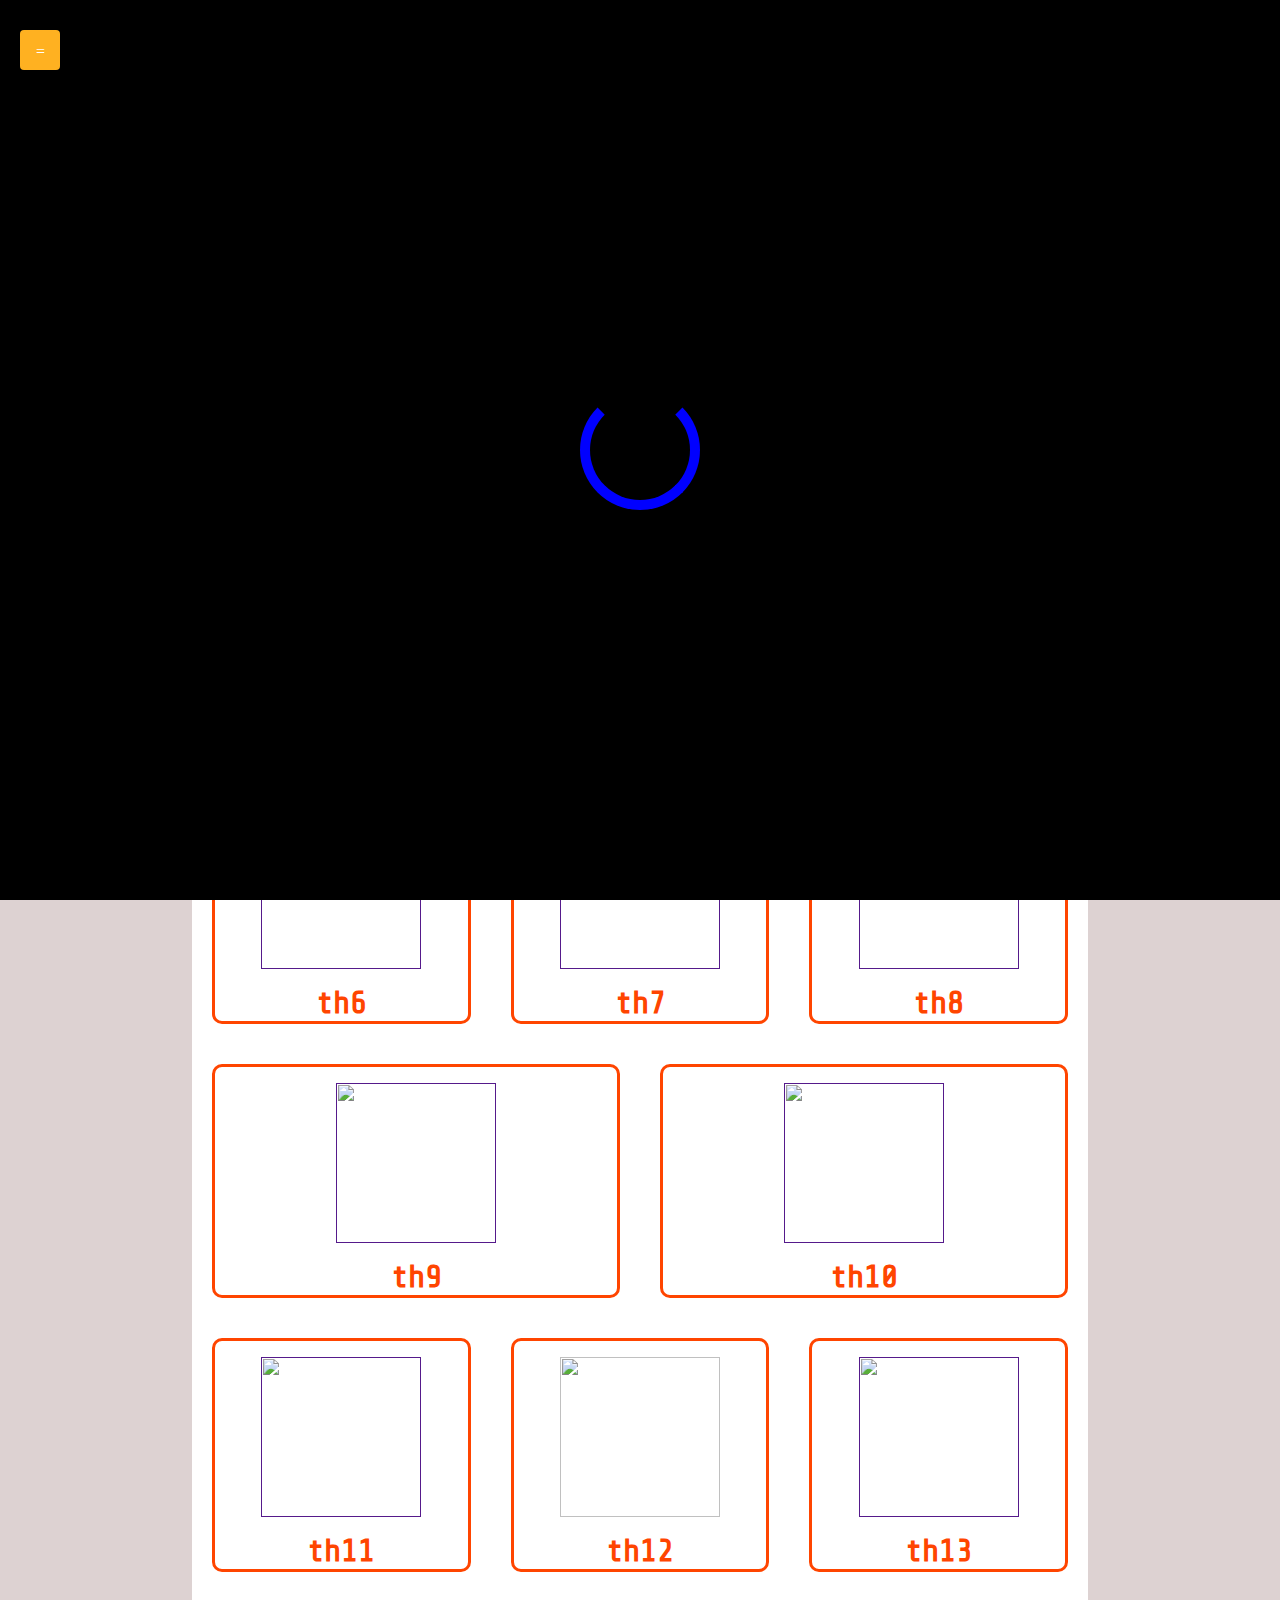
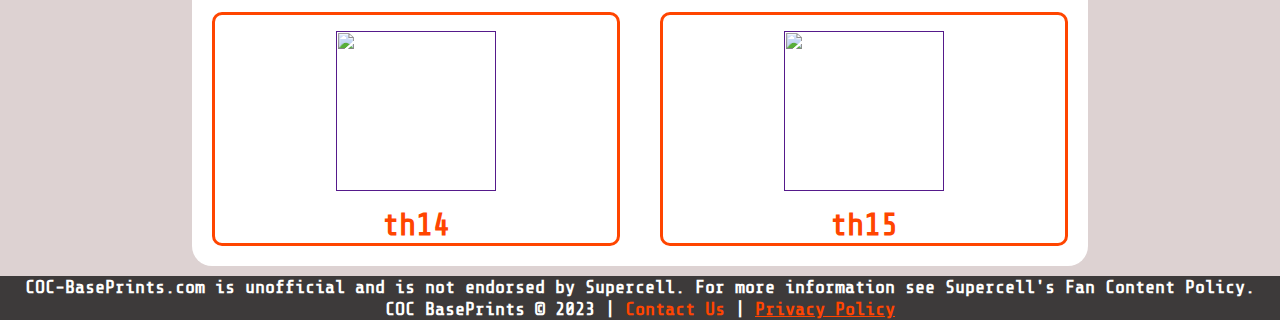
==== index.html @ 79ba85a6 "Update index.html" ====
<!DOCTYPE html>
<html lang="en">

<head>
    <meta charset="UTF-8">
    <meta name="viewport" content="width=device-width, initial-scale=1.0">
    <title>COC-Layouts</title>
    <link rel="stylesheet" href="stylehome.css">
</head>

<body>

    <div class="container"></div>

    <div class="logo">
        <div class="homepage"><a href="index.html">=</a></div>
        <div class="log"><img src="img/logo1.png" alt=""></div>
        <img src="img/logo.png" alt="no-load">
    </div>

    <div class="intro">
        <h3>Best Builder & Town Hall Bases with Links for Clash of Clans</h3>
        <h4>We regularly add the new 2023 bases with links on this page</h4>
        <div class="laylinks">
            <div class="row">
                <a href="">
                    <div><img src="th pics/th2.png" alt="">
                        <h3>th1</h3>
                    </div>
                </a>
                <a href="">
                    <div><img src="th pics/th2.png" alt="">
                        <h3>th2</h3>
                    </div>
                </a>
                <a href="">
                    <div><img src="th pics/th3.png" alt="">
                        <h3>th3</h3>
                    </div>
                </a>
                <a href="">
                    <div><img src="th pics/th4.png" alt="">
                        <h3>th4</h3>
                    </div>
                </a>
                <a href="">
                    <div><img src="th pics/th5.png" alt="">
                        <h3>th5</h3>
                    </div>
                </a>
            </div>
            <div class="row">
                <a href="">
                    <div><img src="th pics/th6.png" alt="">
                        <h3>th6</h3>
                    </div>
                </a>
                <a href="">
                    <div><img src="th pics/th7.png" alt="">
                        <h3>th7</h3>
                    </div>
                </a>
                <a href="">
                    <div><img src="th pics/th8.png" alt="">
                        <h3>th8</h3>
                    </div>
                </a>
                <a href="">
                    <div><img src="th pics/th9.png" alt="">
                        <h3>th9</h3>
                    </div>
                </a>
                <a href="">
                    <div><img src="th pics/th10.png" alt="">
                        <h3>th10</h3>
                    </div>
                </a>
            </div>
            <div class="row">
                <a href="">
                    <div><img src="th pics/th11.png" alt="">
                        <h3>th11</h3>
                    </div>
                </a>
                <a href="th12.html">
                    <div><img src="th pics/th12.png" alt="">
                        <h3>th12</h3>
                    </div>
                </a>
                <a href="">
                    <div><img src="th pics/th13.png" alt="">
                        <h3>th13</h3>
                    </div>
                </a>
                <a href="">
                    <div><img src="th pics/th14.png" alt="">
                        <h3>th14</h3>
                    </div>
                </a>
                <a href="">
                    <div><img src="th pics/th15.png" alt="">
                        <h3>th15</h3>
                    </div>
                </a>
            </div>

        </div>
        <!-- <hr>
        <div class="para">
            <p>
                On the web-site clashofclans-layouts.com you can see the most efficacious base plans for the game of Clash of Clans. We’ve tried to make this web-site the most handy and useful possible. For this reason we keep an eye on the upgrades of this game and regularly add the new variants of planning.
            </p>
            <p>
                We’ll also make you a handy base sorting according to the date, rating and number of views – that will facilitate your choice and will save your time.
            </p>
        </div>
        <hr> -->

    </div>

    <footer>
        <h3>COC-BasePrints.com is unofficial and is not endorsed by Supercell. For more information see Supercell's Fan
            Content Policy.</h3>
        <h3>COC BasePrints © 2023 | <a>Contact Us</a> | <a href="">Privacy Policy</a></h3>
    </footer>

    <script>
        let loader= document.querySelector(".container");
        document.addEventListener("Load",function(){   
        loader.style.display="none";
        });
    </script>

</body>

</html>
---- stylehome.css ----
@import url('https://fonts.googleapis.com/css2?family=Share+Tech+Mono&display=swap');
@import url('https://fonts.googleapis.com/css2?family=Share+Tech+Mono&family=Ubuntu:wght@300&display=swap');

* {
    margin: 0px;
    padding: 0;
}

body {
    background-color: rgb(221, 210, 210);
    display: flex;
    flex-direction: column;
    align-items: center;
}

.logo {
    background-color: black;
    height: 100%;
    width: 100%;
    display: flex;
    justify-content: center;

}

.logo img {
    height: 100%;
    width: 110px;
}

.log img {
    height: 100%;
    width: 100%;
}

.homepage {
    display: inline;
    background-color: rgb(255, 177, 33);
    height: 40px;
    width: 40px;
    border-radius: 4px;
    margin: 30px 0px;
    position: absolute;
    left: 20px;
    text-align: center;
}

.homepage:hover {
    background-color: rgb(249, 163, 5);
}

.homepage a {
    text-decoration: none;
    position: absolute;
    top: 13px;
    left: 16px;
    font-family: Impact;
    color: white
}

.homepage img {
    height: 100%;
    width: 100%;
}

.log {
    display: inline;
    background-color: greenyellow;
    height: 40px;
    width: 40px;
    border-radius: 4px;
    margin: 30px 0px;
}

.log img {
    height: 100%;
    width: 100%;
}


.intro {
    display: flex;
    flex-direction: column;
    align-items: center;
    margin: 10px 0px;
    background-color: white;
    width: 70%;
    border-radius: 20px;
}

.intro h3 {
    font-family: 'Share Tech Mono', monospace;
    color: orangered;
    font-size: 2em;
    padding: 0px 20px;
}
.intro h4 {
    font-family: Georgia, 'Times New Roman', Times, serif;
    font-size: 15px;
    margin: 10px 0px;
    font-family: Ubuntu;
}

.intro p {
    font-size: 20px;
}

.para {
    /* border: 2px solid grey; */
}

.laylinks {
    display: flex;
    flex-direction: column;
    align-content: center;
}

.row {
    display: flex;
    /* width: 110%;  */

}

.row div {
    margin: 20px 20px;
    border: 3px solid orangered;
    border-radius: 10px;
    text-align: center;
}

.row img {
    padding: 1em;
    height: 10em;
    width: 10em;
}

.laylinks a {
    text-decoration: none
}

footer {
    display: flex;
    flex-direction: column;
    align-items: center;
    width: 100%;
    background-color: rgb(61, 58, 58);
    color: white;
    font-family: 'Share Tech Mono', monospace;
}

footer a {
    color: orangered;
}




/* Responsive Design*/

@media (max-width:1632px) {
    .row {
        display: flex;
        /* flex-direction: column; */
        flex-wrap: wrap;
    }

    .laylinks {
        align-items: center;
    }

    .row a {
        flex-grow: 1;
    }
}
@media (max-width:1080px) {
    .intro{
        width: 100%;
    }
    .laylinks{
        width: 100%;
    }
    }

    .container{
        width: 100vw;
        height: 100vh;
        background-color: black;
        position: fixed;
        display: flex;
        justify-content: center;
        align-items: center;
    }

    .container::after{
        content: '';
        /* background-color: rgb(0, 0, 0); */
        border: 10px solid blue;
        border-top-color: black;
        border-radius: 50%;
        position: absolute;
        height: 100px;
        width: 100px;
        animation: rotation  1s  ease-out  infinite;
    }
    @keyframes rotation {
        from{transform:rotate(0deg)}
        to{transform:rotate(360deg)}
    }
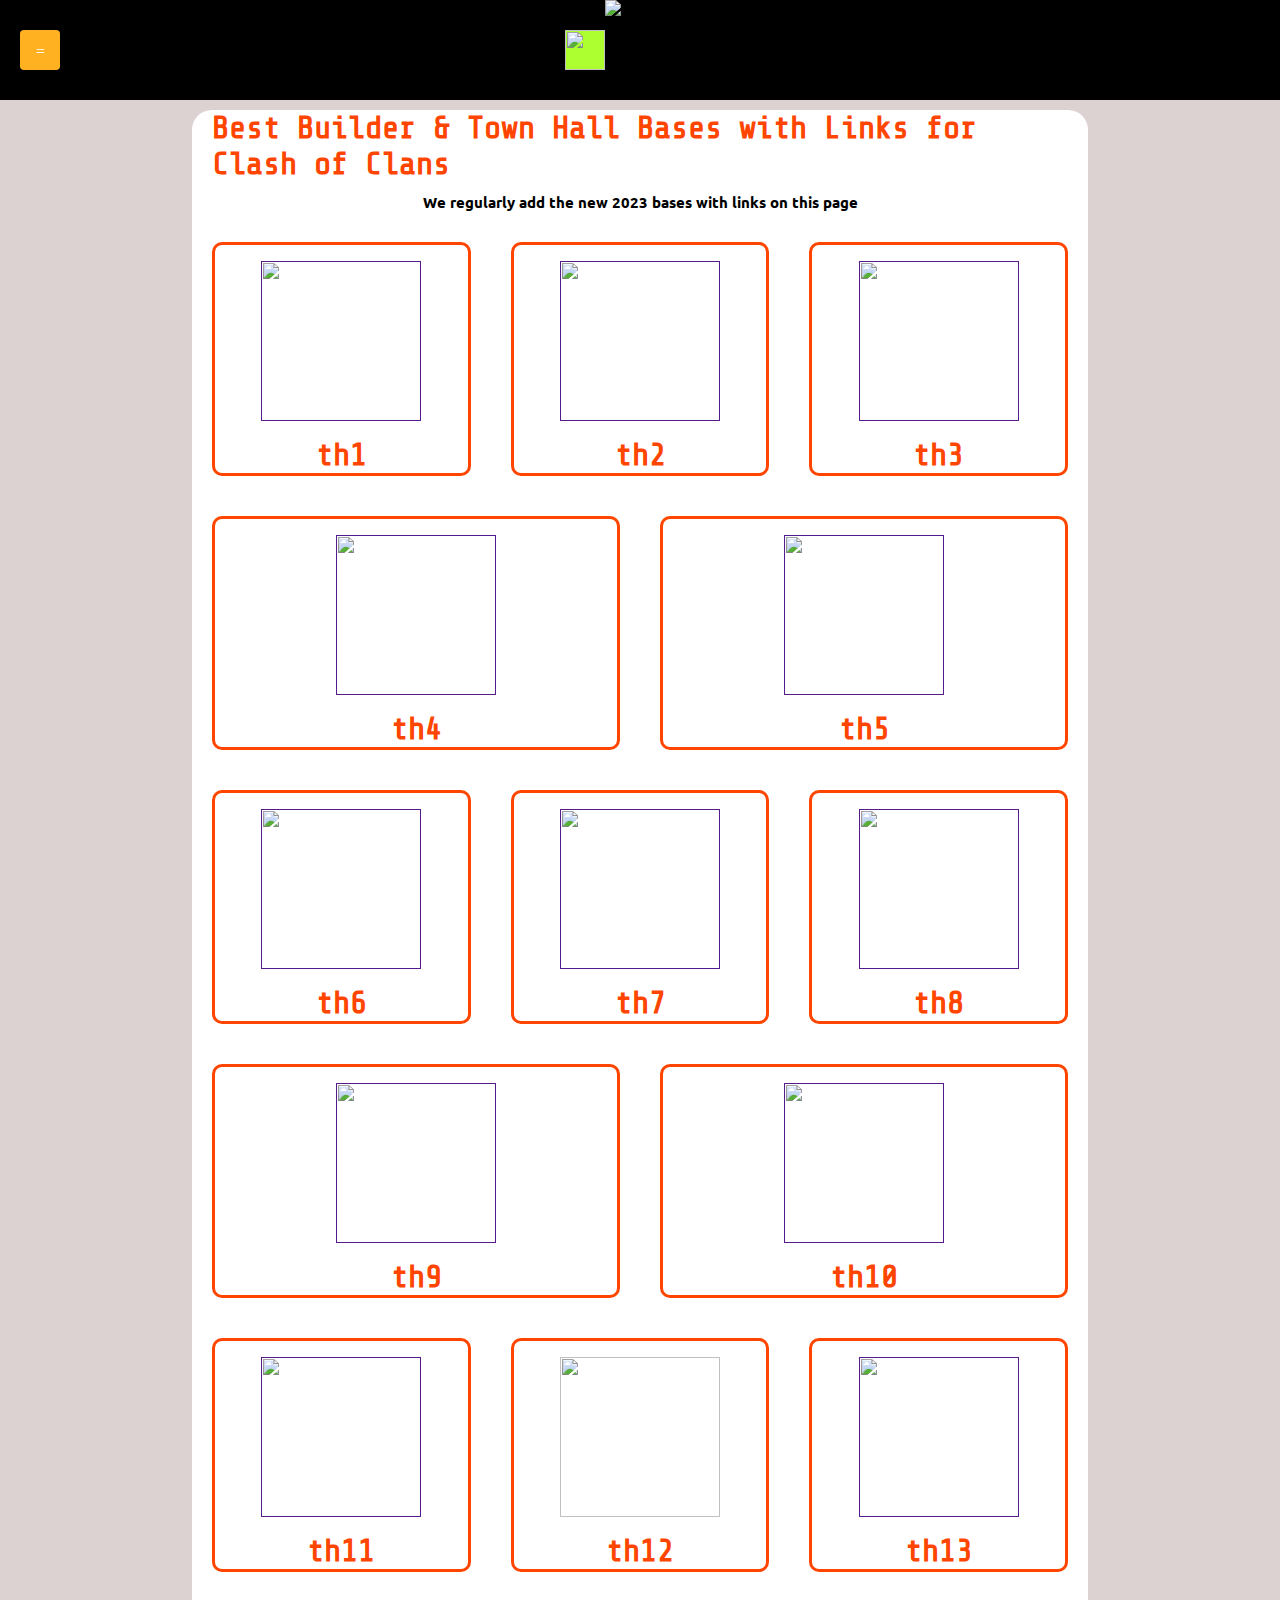
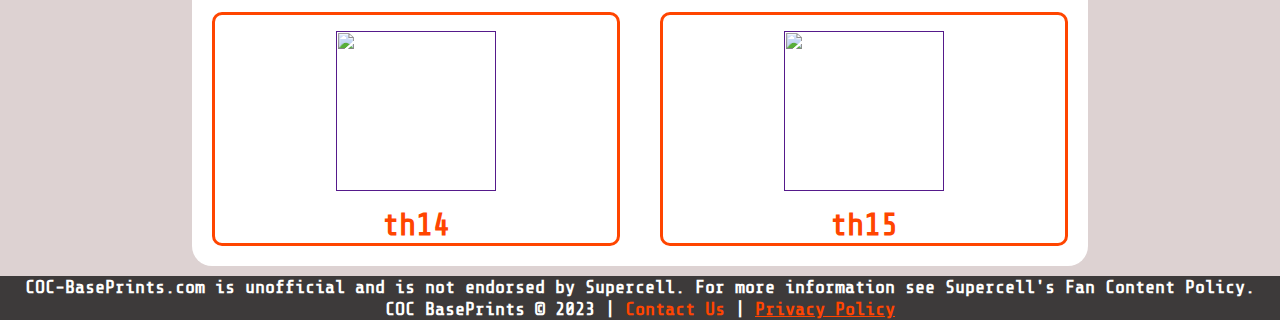
==== commit 5a5ab485: "Update index.html" ====
--- a/index.html
+++ b/index.html
@@ -9,8 +9,6 @@
 </head>
 
 <body>
-
-    <div class="container"></div>
 
     <div class="logo">
         <div class="homepage"><a href="index.html">=</a></div>
@@ -124,12 +122,6 @@
         <h3>COC BasePrints © 2023 | <a>Contact Us</a> | <a href="">Privacy Policy</a></h3>
     </footer>
 
-    <script>
-        let loader= document.querySelector(".container");
-        document.addEventListener("Load",function(){   
-        loader.style.display="none";
-        });
-    </script>
 
 </body>
 
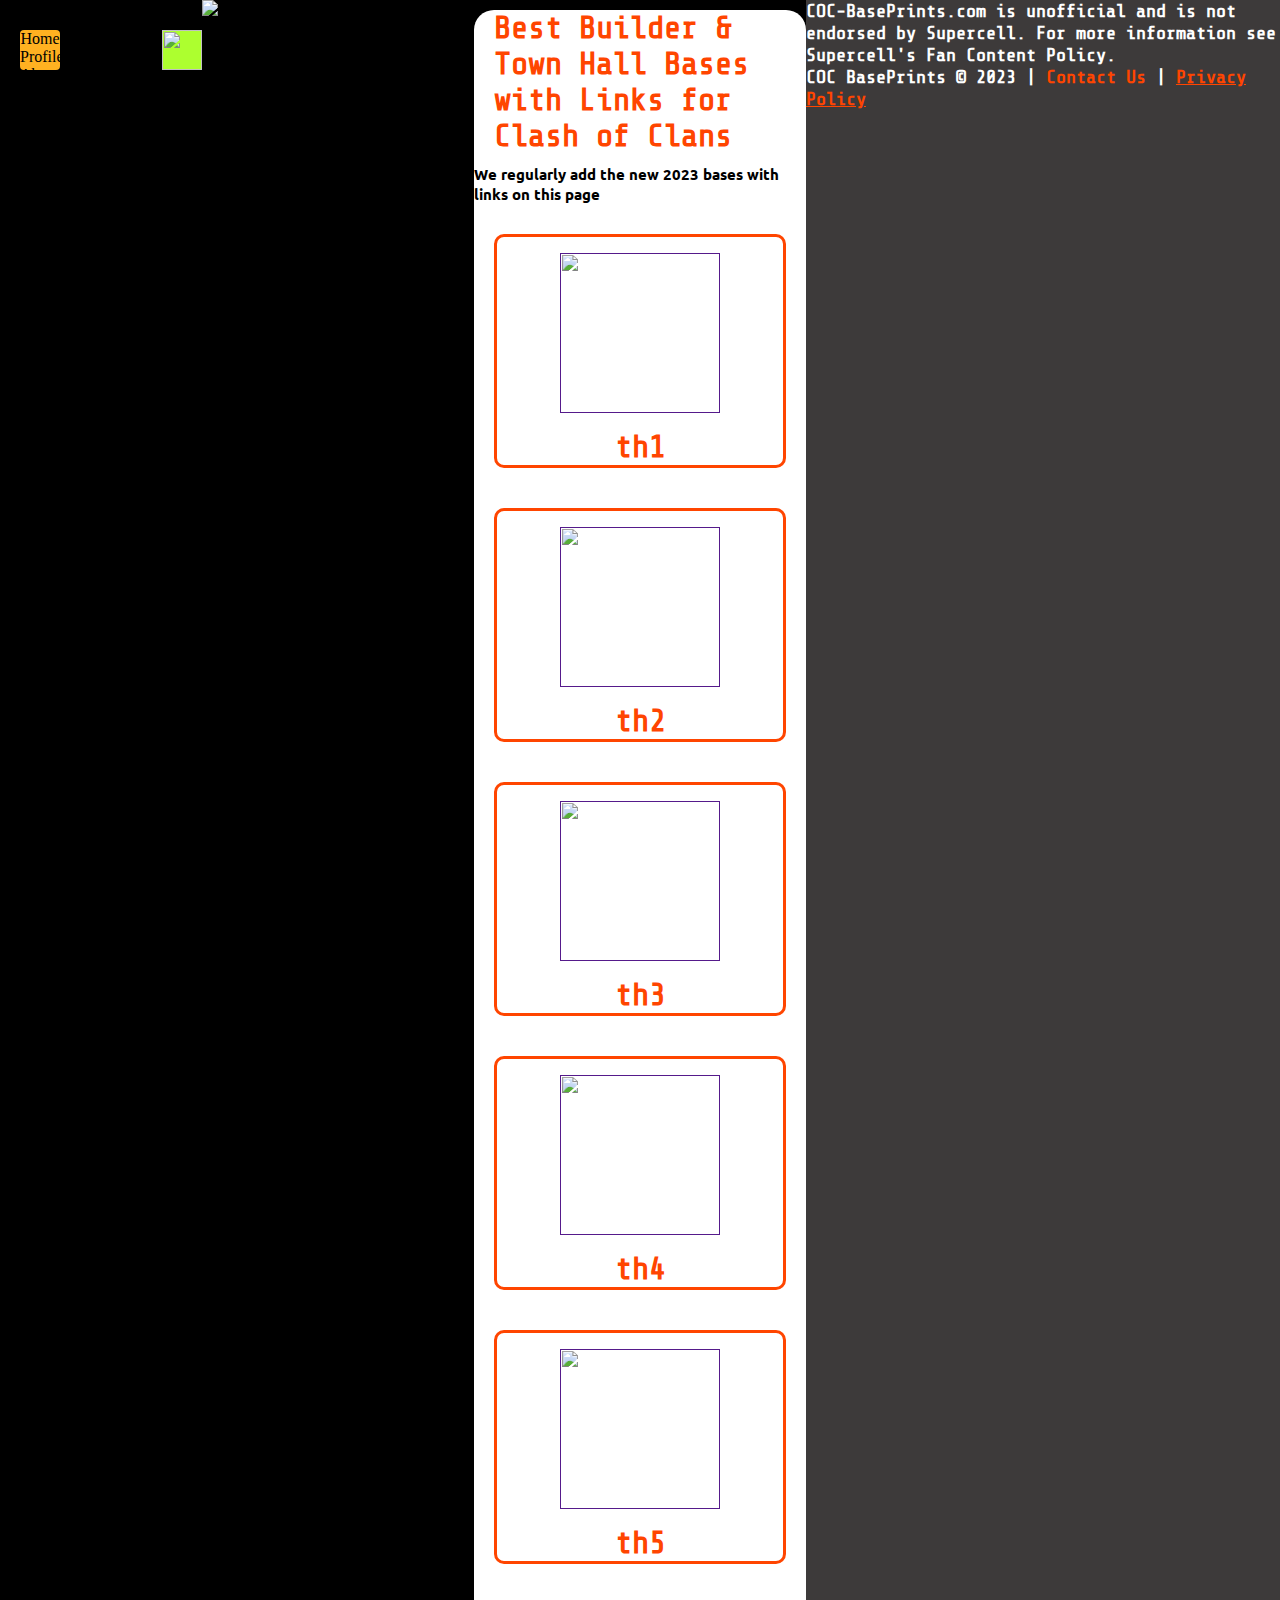
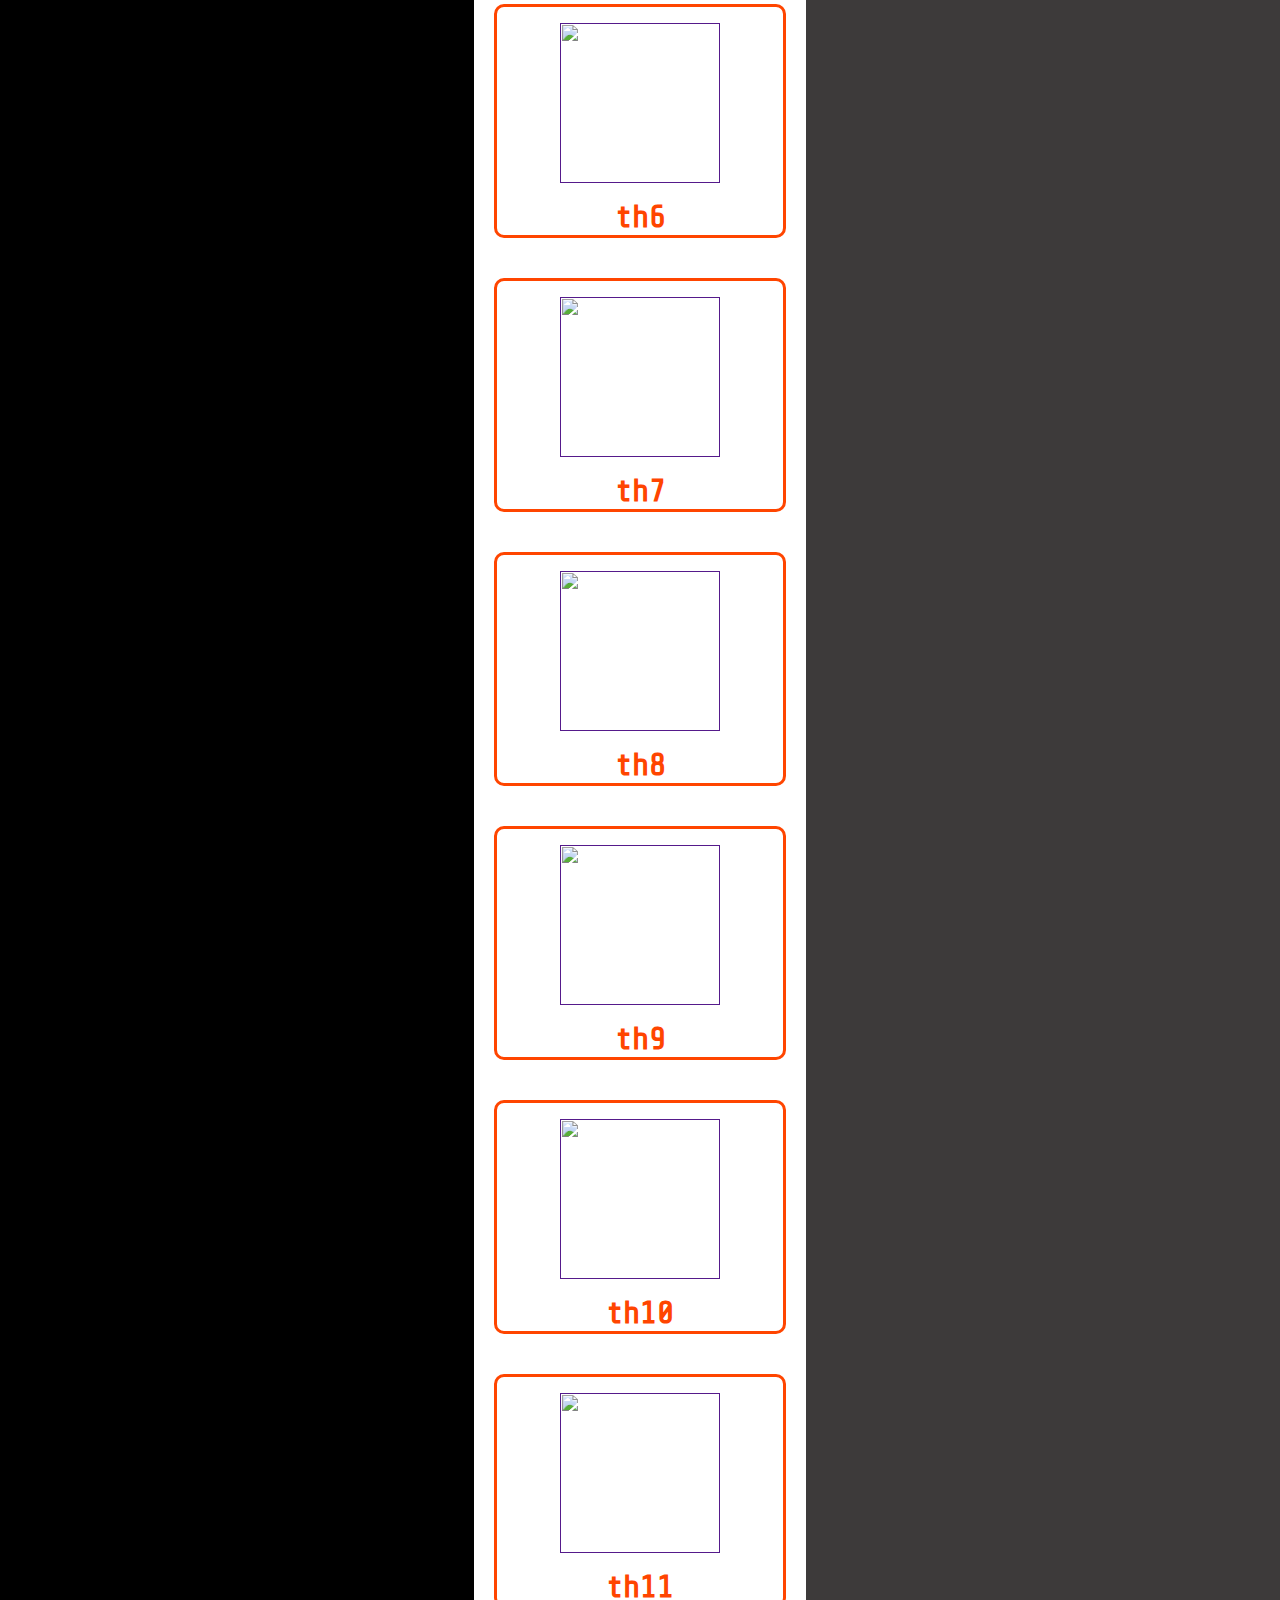
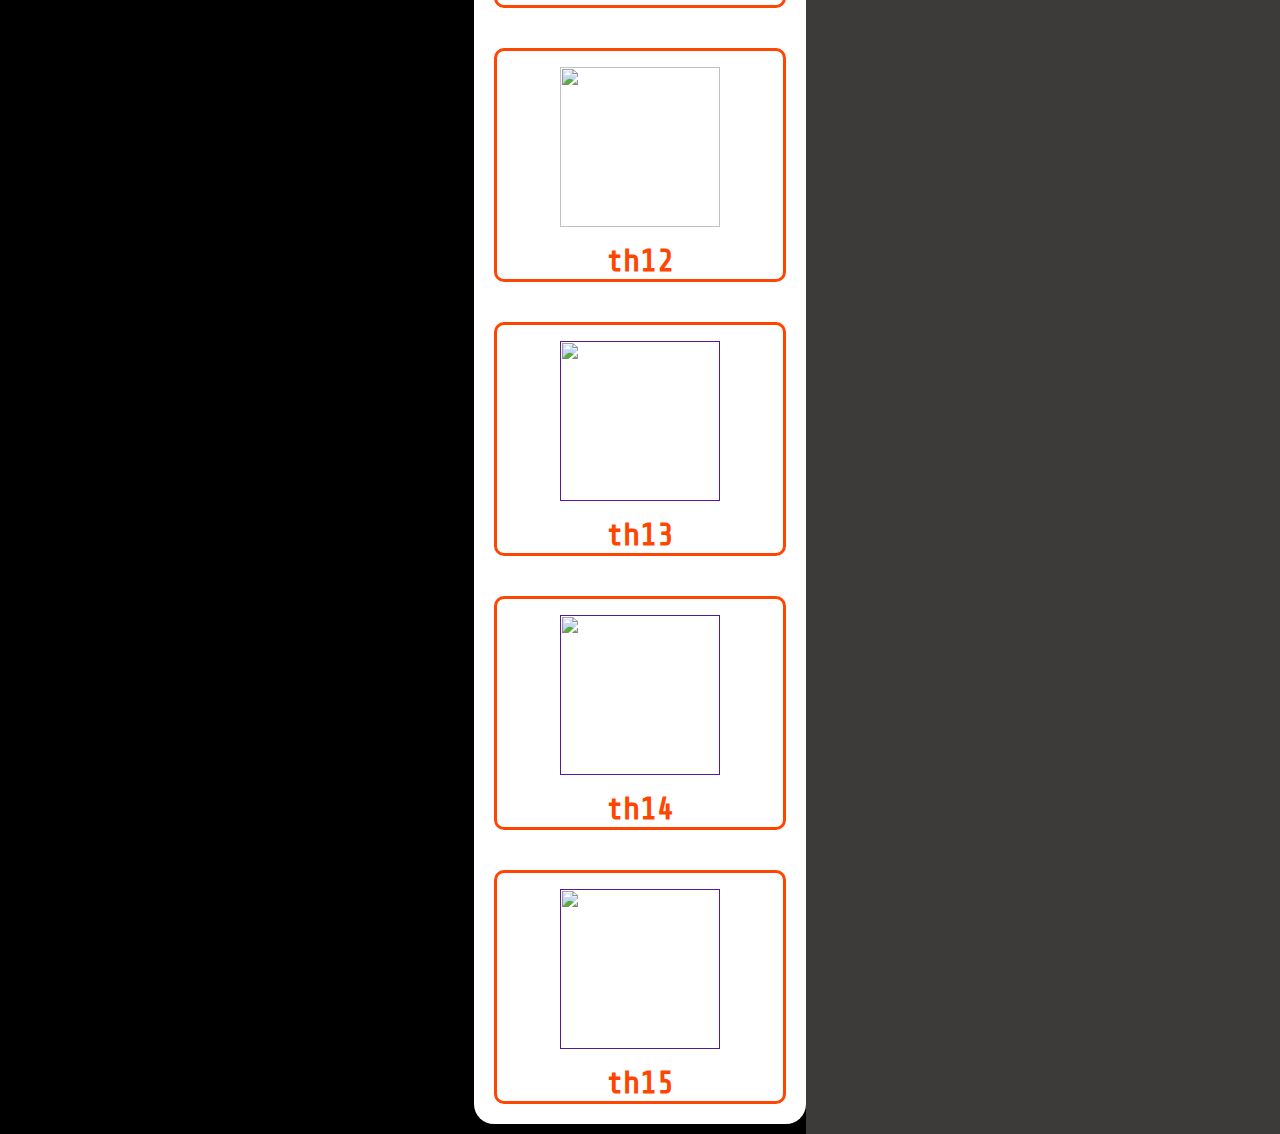
==== commit 36fbcaa0: "Update index.html" ====
--- a/index.html
+++ b/index.html
@@ -11,7 +11,16 @@
 <body>
 
     <div class="logo">
-        <div class="homepage"><a href="index.html">=</a></div>
+        <div class="logo">
+        <div class="homepage">
+            <div class="bar"><ion-icon name="home-outline" style="height: 3vh; width: 3vw;"></ion-icon></div>
+            <ul>
+                <li>Home</li>
+                <li>Profile</li>
+                <li>About Us</li>
+            </ul>
+            </a>
+        </div>
         <div class="log"><img src="img/logo1.png" alt=""></div>
         <img src="img/logo.png" alt="no-load">
     </div>
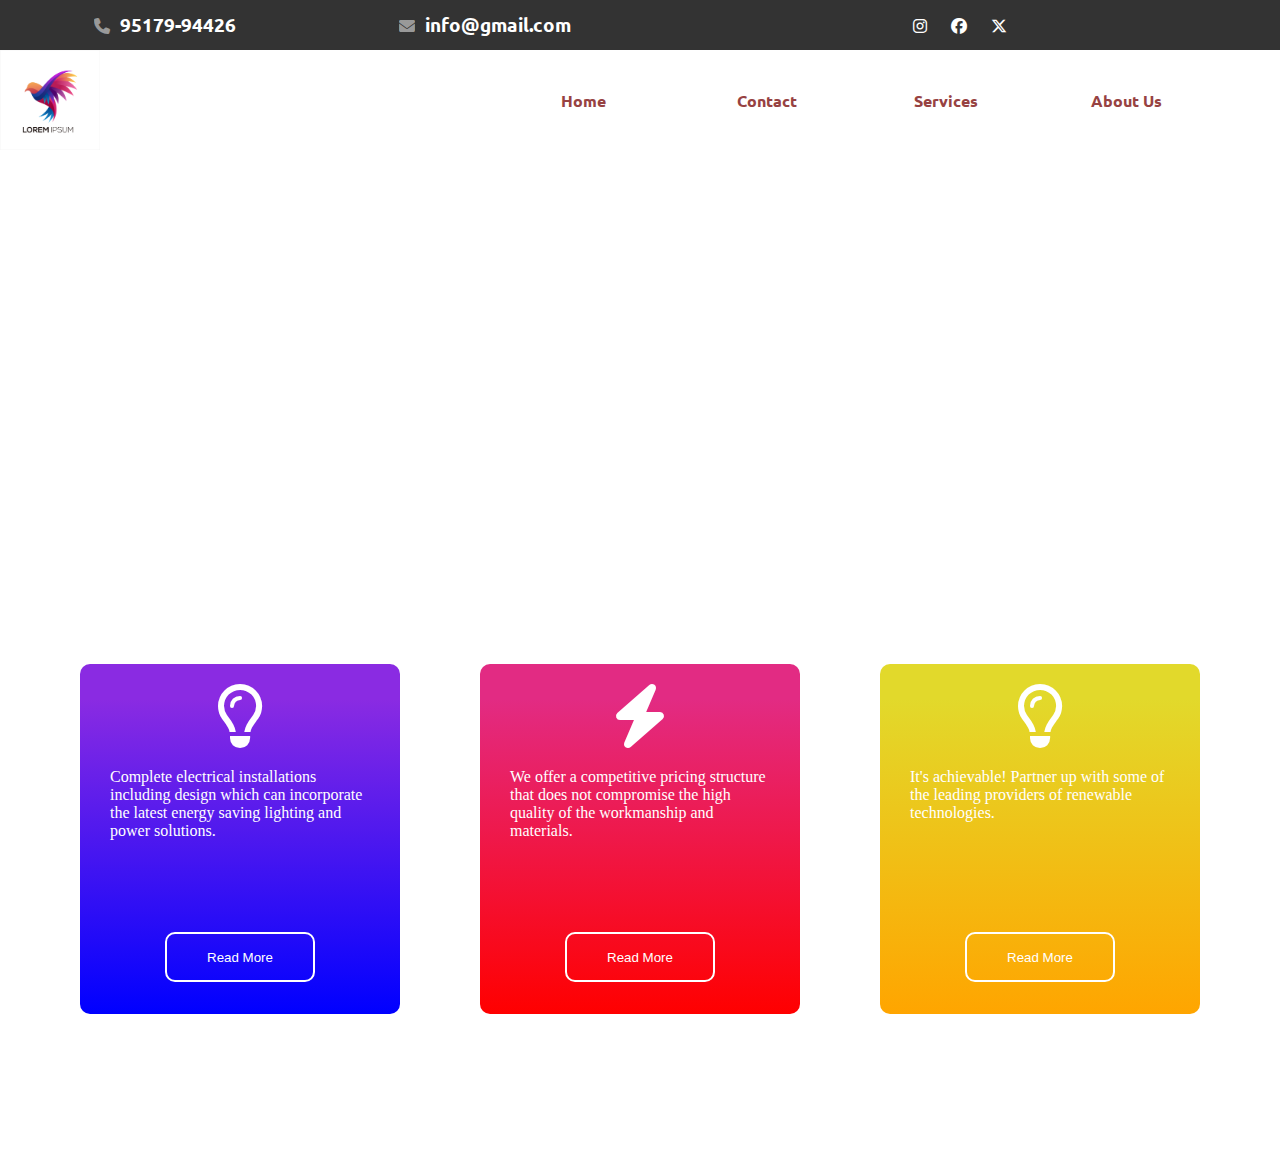
==== commit 5a3009dc: "Rename pun.html to index.html" ====
--- a/index.html
+++ b/index.html
@@ -4,134 +4,90 @@
 <head>
     <meta charset="UTF-8">
     <meta name="viewport" content="width=device-width, initial-scale=1.0">
-    <title>COC-Layouts</title>
-    <link rel="stylesheet" href="stylehome.css">
+    <title>Document</title>
+    <link rel="stylesheet" href="pun.css">
+    <link rel="stylesheet" href="https://cdnjs.cloudflare.com/ajax/libs/font-awesome/6.5.1/css/all.min.css" />
 </head>
 
 <body>
+    <div class="contacts">
+        <div class="number" style="display: flex; align-items: baseline;">
+            <i class="fa-solid fa-phone" style="margin: 0px 10px; opacity: 0.5;"></i>
+            <h3>95179-94426</h3>
+        </div>
+        <div class="mail" style="display: flex; align-items: baseline;">
+            <i class="fa-solid fa-envelope" style="margin: 0px 10px; opacity: 0.5;"></i>
+            <h3>info@gmail.com</h3>
+        </div>
+        <div class="socialMedia">
+            <i class="fa-brands fa-instagram"></i>
+            <i class="fa-brands fa-facebook"></i>
+            <i class="fa-brands fa-x-twitter"></i>
+        </div>
+    </div>
 
-    <div class="logo">
+    <nav>
         <div class="logo">
-        <div class="homepage">
-            <div class="bar"><ion-icon name="home-outline" style="height: 3vh; width: 3vw;"></ion-icon></div>
+            <img src="logo.jpg" alt="">
+        </div>
+
+        <div class="nav">
             <ul>
                 <li>Home</li>
-                <li>Profile</li>
+                <li>Contact</li>
+                <li>Services</li>
                 <li>About Us</li>
             </ul>
-            </a>
         </div>
-        <div class="log"><img src="img/logo1.png" alt=""></div>
-        <img src="img/logo.png" alt="no-load">
+
+        <div class="hamburgerMenu">
+            <div class="icon">
+                <i class="fa-solid fa-bars" style="margin-right: 50px;"></i>
+            </div>
+            <div class="menu">
+                <h3>Home</h3>
+                <h3>Contact</h3>
+                <h3>Services</h3>
+                <h3>About Us</h3>
+            </div>
+        </div>
+    </nav>
+
+    <div class="section1">
+        <div class="info">
+            <h2>Hello, Welcome to</h2>
+            <h1>Maan Electronics</h1>
+            <h4>A one stop solution for all electronics problems!!</h4>
+        </div>
+        <button>Read More</button>
     </div>
-
-    <div class="intro">
-        <h3>Best Builder & Town Hall Bases with Links for Clash of Clans</h3>
-        <h4>We regularly add the new 2023 bases with links on this page</h4>
-        <div class="laylinks">
-            <div class="row">
-                <a href="">
-                    <div><img src="th pics/th2.png" alt="">
-                        <h3>th1</h3>
+    <div class="section2">
+        <div class="cards">
+            <div id="card1">
+                    <i class="fa-regular fa-lightbulb fa-4x"></i>
+                    <div class="writtendetails">
+                        <p>Complete electrical installations including design which can incorporate the latest energy
+                            saving lighting and power solutions.</p>
                     </div>
-                </a>
-                <a href="">
-                    <div><img src="th pics/th2.png" alt="">
-                        <h3>th2</h3>
+                    <button>Read More</button>
+            </div>
+            <div id="card2">
+                    <i class="fa-solid fa-bolt fa-4x"></i>
+                    <div class="writtendetails">
+                        <p>We offer a competitive pricing structure that does not compromise the high quality of the
+                            workmanship and materials.</p>
                     </div>
-                </a>
-                <a href="">
-                    <div><img src="th pics/th3.png" alt="">
-                        <h3>th3</h3>
+                    <button>Read More</button>
+                </div>
+            <div id="card3">
+                    <i class="fa-regular fa-lightbulb fa-4x"></i>
+                    <div class="writtendetails">
+                        <p>It's achievable! Partner up with some of the leading providers of renewable technologies.</p>
                     </div>
-                </a>
-                <a href="">
-                    <div><img src="th pics/th4.png" alt="">
-                        <h3>th4</h3>
-                    </div>
-                </a>
-                <a href="">
-                    <div><img src="th pics/th5.png" alt="">
-                        <h3>th5</h3>
-                    </div>
-                </a>
+                    <button>Read More</button>
             </div>
-            <div class="row">
-                <a href="">
-                    <div><img src="th pics/th6.png" alt="">
-                        <h3>th6</h3>
-                    </div>
-                </a>
-                <a href="">
-                    <div><img src="th pics/th7.png" alt="">
-                        <h3>th7</h3>
-                    </div>
-                </a>
-                <a href="">
-                    <div><img src="th pics/th8.png" alt="">
-                        <h3>th8</h3>
-                    </div>
-                </a>
-                <a href="">
-                    <div><img src="th pics/th9.png" alt="">
-                        <h3>th9</h3>
-                    </div>
-                </a>
-                <a href="">
-                    <div><img src="th pics/th10.png" alt="">
-                        <h3>th10</h3>
-                    </div>
-                </a>
-            </div>
-            <div class="row">
-                <a href="">
-                    <div><img src="th pics/th11.png" alt="">
-                        <h3>th11</h3>
-                    </div>
-                </a>
-                <a href="th12.html">
-                    <div><img src="th pics/th12.png" alt="">
-                        <h3>th12</h3>
-                    </div>
-                </a>
-                <a href="">
-                    <div><img src="th pics/th13.png" alt="">
-                        <h3>th13</h3>
-                    </div>
-                </a>
-                <a href="">
-                    <div><img src="th pics/th14.png" alt="">
-                        <h3>th14</h3>
-                    </div>
-                </a>
-                <a href="">
-                    <div><img src="th pics/th15.png" alt="">
-                        <h3>th15</h3>
-                    </div>
-                </a>
-            </div>
-
         </div>
-        <!-- <hr>
-        <div class="para">
-            <p>
-                On the web-site clashofclans-layouts.com you can see the most efficacious base plans for the game of Clash of Clans. We’ve tried to make this web-site the most handy and useful possible. For this reason we keep an eye on the upgrades of this game and regularly add the new variants of planning.
-            </p>
-            <p>
-                We’ll also make you a handy base sorting according to the date, rating and number of views – that will facilitate your choice and will save your time.
-            </p>
-        </div>
-        <hr> -->
-
     </div>
-
-    <footer>
-        <h3>COC-BasePrints.com is unofficial and is not endorsed by Supercell. For more information see Supercell's Fan
-            Content Policy.</h3>
-        <h3>COC BasePrints © 2023 | <a>Contact Us</a> | <a href="">Privacy Policy</a></h3>
-    </footer>
-
-
 </body>
 
 </html>
--- a/pun.css
+++ b/pun.css
@@ -0,0 +1,396 @@
+@import url('https://fonts.googleapis.com/css2?family=Fjalla+One&family=Roboto+Condensed:wght@300&family=Roboto+Slab&family=Roboto:wght@100&family=Rubik+Scribble&family=Share+Tech+Mono&family=Teko&family=Ubuntu:wght@300&display=swap');
+
+
+*{
+    margin: 0px;
+    padding: 0px;
+}
+
+
+body{
+    /* overflow: hidden; */
+    height: 1000px;
+}
+
+.logo
+{
+    display: inline-block;
+}
+img
+{
+    width: 100px;
+    
+    height: 100px;
+}
+
+
+.contacts
+{
+    display: grid;
+    grid-template-columns: 1fr 1fr 2fr;
+    justify-items: center;
+    align-items: center;
+    width: 100%;
+    font-family: Ubuntu;
+    background-color: hsl(0,0%,20%);
+    font-weight: 1000;
+    font-size: 16px;
+    height: 50px;
+    color: white;
+}
+
+
+nav
+{
+    display: flex;
+    position: relative;
+}
+.nav ul li::selection 
+{
+    background-color: maroon;
+    color: white;
+}
+nav .nav
+{
+    color: rgb(151, 66, 66);
+    width: 60%;
+    height: 100px;
+    font-family: ubuntu;
+    font-weight: 1000;
+    position: absolute;
+    right: 1%;
+}
+nav .nav ul
+{
+    display: flex;
+    justify-content: space-evenly;
+    align-items: center;
+    list-style: none;
+    height: 100%;
+}
+nav .nav ul li
+{
+    align-items: center;
+    width: 15%;
+}
+
+nav .hamburgerMenu
+{
+    position: absolute;
+    visibility: hidden;
+    font-family: ubuntu;
+    font-weight: 1000;
+    right: 0px;
+    z-index: 2;
+    right: 1%;
+    
+}
+nav .hamburgerMenu h3
+{
+    display: flex;
+    align-items: center;
+    padding: 0px 20px;
+    font-size: 16px;
+    width: 200px;
+    height: 50px;
+}
+nav .hamburgerMenu .menu
+{
+    display: none;
+    height: 100vh;
+    background-color: black;
+    transition: all 1s;
+    position: absolute;
+    right: -250px;
+}
+
+nav .hamburgerMenu .icon
+{
+    display: flex;
+    align-items: center;
+    justify-content: end;
+    width: 100%;
+    height: 100px;
+}
+
+nav .hamburgerMenu:hover .menu
+{
+    display: block;
+    right: 0px;
+
+}
+
+.section1
+{
+    color: white;
+    position: relative;
+    font-family: ubuntu;
+    font-weight: 1000;
+    width: 100%;
+    height: 600px;
+    background-image: url('img1.jpg');
+    background-size: 100% 110%;
+    
+}
+.section1 .info
+{
+    position: absolute;
+    top: 180px;
+    left: 20%;
+}
+.section1 button
+{
+    position: absolute;
+    top: 320px;
+    left: 20%;
+    background-color: transparent;
+    color: white;
+    border: 2px solid white;
+    height: 50px;
+    width: 150px;
+    border-radius: 10px;
+    display: none;
+}
+
+.section2
+{
+    width: 100%;
+    height: 400px;
+    position: relative;
+}
+.cards
+{
+    height: 300px;
+    width: 100%;
+    /* background-color: red; */
+    position: absolute;
+    top: -90px;
+    display: flex;
+    justify-content: space-evenly;
+}
+.cards #card1
+{
+    height: 350px;
+    width: 25%;
+    background-image: linear-gradient(blueviolet 10%,blue);
+    border-radius: 10px;
+    color: white;
+    position: relative;
+    display: grid;
+    grid-template-rows: 1fr 2fr 1fr;
+
+    &::before
+    {
+        position: absolute;
+        content: '';
+        inset: 10px;
+        border-top: 3px solid white;
+        border-bottom: 3px solid white;
+        transform: scale(0,1);
+        transition: all 0.4s;
+    }
+    &::after
+    {
+        position: absolute;
+        content: '';
+        inset: 10px;
+        border-left: 3px solid white;
+        border-right: 3px solid white;
+        transform: scale(1,0);
+        transition: all 0.4s;
+
+    }
+}
+#card1:hover::before
+{
+    transform: scale(1,1);
+}
+#card1:hover::after
+{
+    transform: scale(1,1);
+}
+.cards #card2
+{
+    height: 350px;
+    width: 25%;
+    position: relative;
+    background-image: linear-gradient(rgb(226, 43, 131) 10%,red);
+    border-radius: 10px;
+    color: white;
+    display: grid;
+    grid-template-rows: 1fr 2fr 1fr;
+
+    &::before
+    {
+        position: absolute;
+        content: '';
+        inset: 10px;
+        border-top: 3px solid white;
+        border-bottom: 3px solid white;
+        transform: scale(0,1);
+        transition: all 0.4s;
+    }
+    &::after
+    {
+        position: absolute;
+        content: '';
+        inset: 10px;
+        border-left: 3px solid white;
+        border-right: 3px solid white;
+        transform: scale(1,0);
+        transition: all 0.4s;
+
+    }
+}
+#card2:hover::before
+{
+    transform: scale(1,1);
+}
+#card2:hover::after
+{
+    transform: scale(1,1);
+}
+.cards #card3
+{
+    height: 350px;
+    width: 25%;
+    position: relative;
+    background-image: linear-gradient(rgb(226, 217, 43) 10%,orange);
+    border-radius: 10px;
+    color: white;
+    justify-self: end;
+    display: grid;
+    grid-template-rows: 1fr 2fr 1fr;
+
+    &::before
+    {
+        position: absolute;
+        content: '';
+        inset: 10px;
+        border-top: 3px solid white;
+        border-bottom: 3px solid white;
+        transform: scale(0,1);
+        transition: all 0.4s;
+    }
+    &::after
+    {
+        position: absolute;
+        content: '';
+        inset: 10px;
+        border-left: 3px solid white;
+        border-right: 3px solid white;
+        transform: scale(1,0);
+        transition: all 0.4s;
+
+    }
+}
+#card3:hover::before
+{
+    transform: scale(1,1);
+}
+#card3:hover::after
+{
+    transform: scale(1,1);
+}
+
+.cards #card1 .writtendetails
+{
+    margin: 0px 30px;
+}
+.cards #card2 .writtendetails
+{
+    margin: 0px 30px;
+}
+.cards #card3 .writtendetails
+{
+    margin: 0px 30px;
+}
+
+.cards #card1 i
+{
+    display: block;
+    margin: 20px auto;
+}
+.cards #card2 i
+{
+    display: block;
+    margin: 20px auto;
+}
+.cards #card3 i
+{
+    display: block;
+    margin: 20px auto;
+}
+
+.cards #card1 button
+{
+    margin: 0px auto;
+    width: 150px;
+    height: 50px;
+    border-radius: inherit;
+    border: 2px solid white;
+    background-color: transparent;
+    color: white;
+}
+.cards #card2 button
+{
+    margin: 0px auto;
+    width: 150px;
+    height: 50px;
+    border-radius: inherit;
+    border: 2px solid white;
+    background-color: transparent;
+    color: white;
+}
+.cards #card3 button
+{
+    margin: 0px auto;
+    width: 150px;
+    height: 50px;
+    border-radius: inherit;
+    border: 2px solid white;
+    background-color: transparent;
+    color: white;
+}
+
+
+.socialMedia i
+{
+    margin: 0px 10px;
+}
+
+@media (max-width:978px){
+    .contacts h3
+    {
+        display: none;
+    }
+}
+@media (max-width:800px){
+    .nav
+    {
+        display: none;
+    }
+    nav .hamburgerMenu
+    {
+        visibility: visible;
+    }
+    .cards
+    {
+        display: none;
+    }
+    .section1 h4
+    {
+        display: none;
+    }
+    .section1 h1
+    {
+        background-clip: text;
+        color:transparent;
+        background-image: linear-gradient(to right,red,yellow,blue);
+    }
+    .section1 button
+    {
+        display: block;
+    }
+
+}
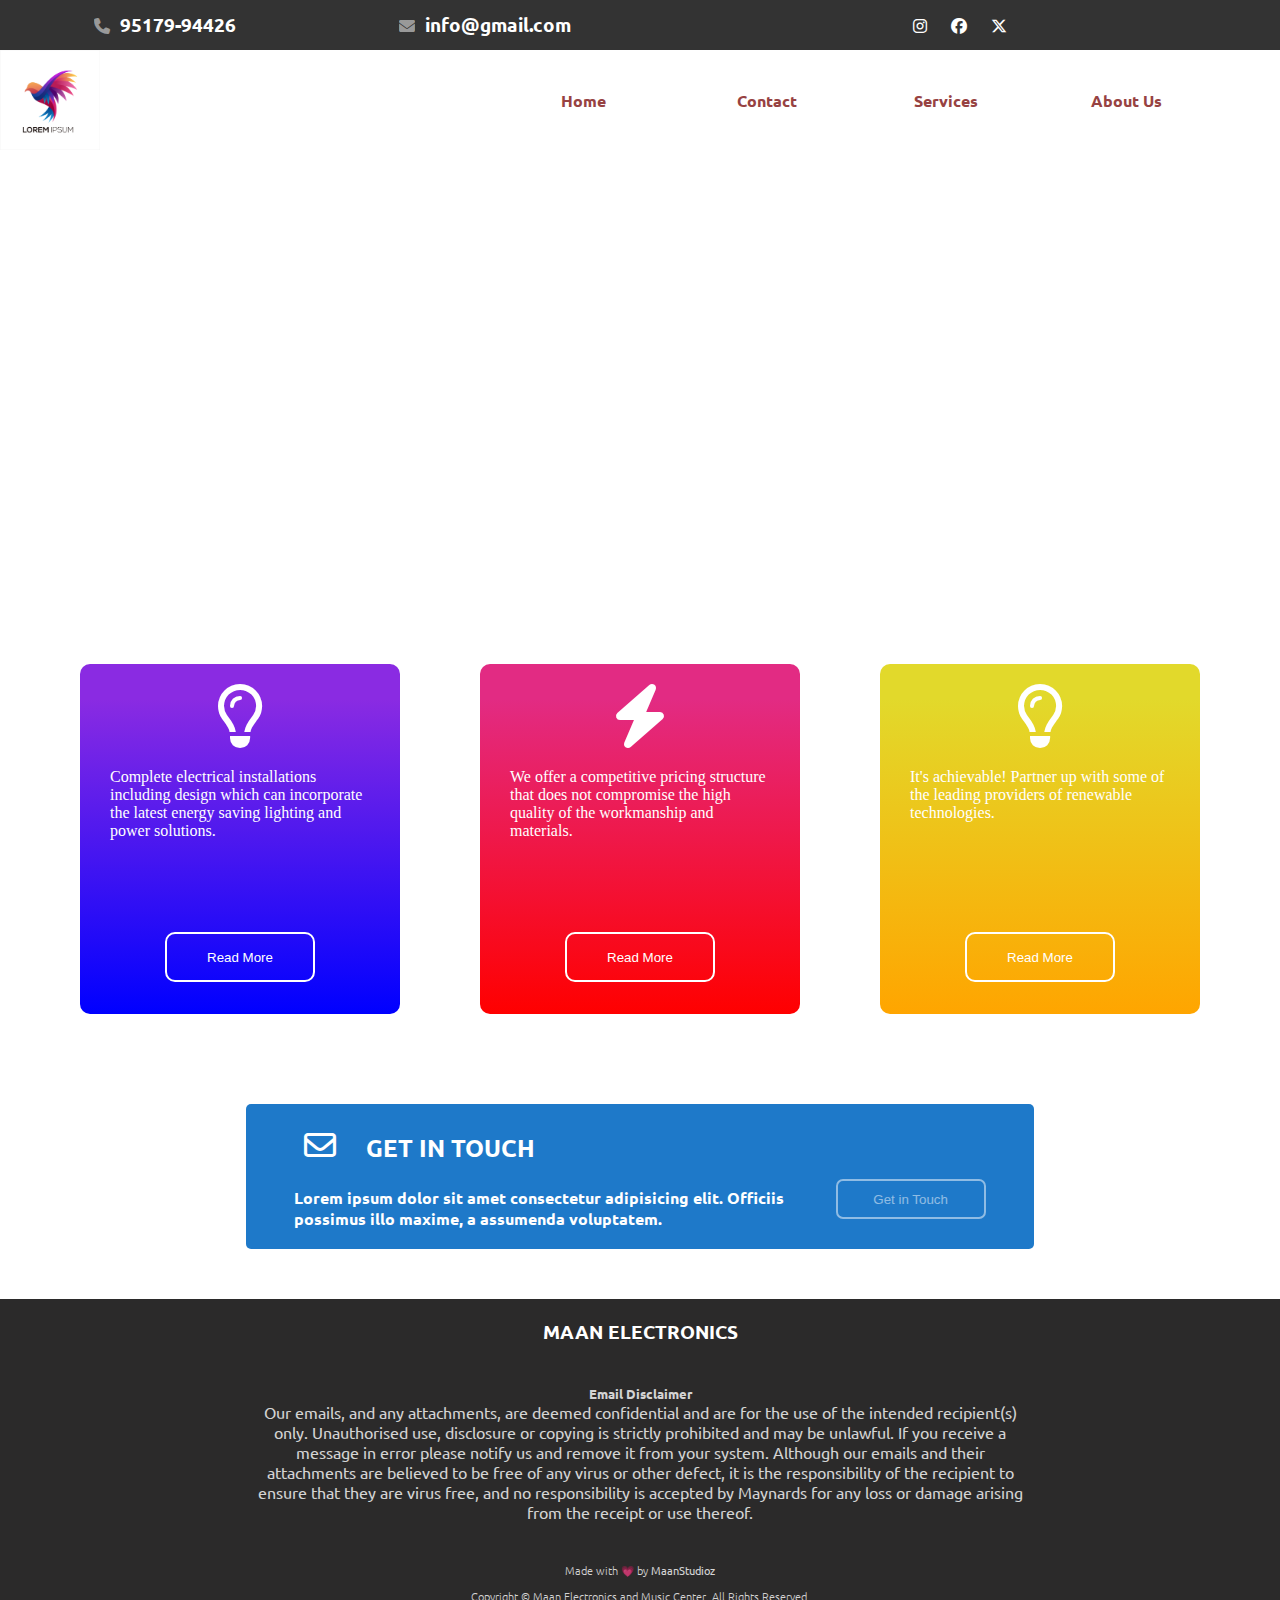
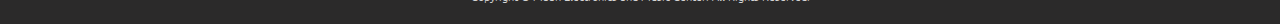
==== commit 693e42b7: "Add files via upload" ====
--- a/index.html
+++ b/index.html
@@ -88,6 +88,32 @@
             </div>
         </div>
     </div>
+    <div class="section3">
+        <div class="getTouch">
+            <div class="heading">
+                <i class="fa-regular fa-envelope fa-2x"></i>
+                <h2>GET IN TOUCH</h2>
+            </div>
+            <div class="content">
+                <p>Lorem ipsum dolor sit amet consectetur adipisicing elit. Officiis possimus illo maxime, a assumenda voluptatem.</p>
+                <a href="http://127.0.0.1:5500/page2.html"><button>Get in Touch</button></a>
+            </div>
+        </div>
+    </div>
+    <footer>
+        <h3>MAAN ELECTRONICS</h3>
+        <div class="mails">
+            <h5>Email Disclaimer</h5>
+            <p>Our emails, and any attachments, are deemed confidential and are for the use of the intended recipient(s) only.
+                Unauthorised use, disclosure or copying is strictly prohibited and may be unlawful. If you receive a message in error please notify us and remove it from your system.
+                Although our emails and their attachments are believed to be free of any virus or other defect, it is the responsibility of the recipient to ensure that they
+                are virus free, and no responsibility is accepted by Maynards for any loss or damage arising from the receipt or use thereof.</p>
+        </div>
+        <div class="copyright">
+            <h6>Made with 💗 by <b>MaanStudioz</b></h6>
+            <h6>Copyright © Maan Electronics and Music Center. All Rights Reserved.</h6>
+        </div>
+    </footer>
 </body>
 
-</html>
+</html>--- a/pun.css
+++ b/pun.css
@@ -155,7 +155,7 @@
 .section2
 {
     width: 100%;
-    height: 400px;
+    height: 300px;
     position: relative;
 }
 .cards
@@ -354,6 +354,88 @@
 }
 
 
+.section3 .getTouch
+{
+    /* height: 150px; */
+    margin: 50px auto;
+    width: 60%;
+    background-color: #1e79c9;
+    font-family: ubuntu;
+    font-weight: 1000;
+    color: white;
+    border-radius: 5px;
+    padding: 10px;
+}
+.section3 .getTouch .heading
+{
+    display: flex;
+    align-items: baseline;
+    margin: 15px auto;
+    width: 90%;
+}
+.section3 .getTouch .heading i
+{
+    margin: 0px 10px;
+}
+.section3 .getTouch .heading h2
+{
+    width: 80%;
+    margin: 0px 20px;
+}
+.section3 .getTouch .content
+{
+    margin: 10px auto;
+    width: 90%;
+    display: flex;
+    align-items: baseline;
+}
+.section3 .getTouch .content button
+{
+    width: 150px;
+    height: 40px;
+    border-radius: 7px;
+    border: 2px solid white;
+    background-color: transparent;
+    opacity: 0.5;
+    color: white;
+}
+
+footer
+{
+    width: 100%;
+    background-color: rgb(43, 42, 42);
+    font-family: ubuntu;
+    color: white;
+    display: flex;
+    flex-direction: column;
+    align-items: center;
+
+}
+footer h3
+{
+    margin: 20px 0px;
+}
+footer .mails
+{
+    margin: 20px 0px;
+    text-align: center;
+    width: 60%;
+    opacity: 0.8;
+}
+footer .copyright
+{
+    margin: 10px 0px;
+    text-align: center;
+    width: 60%;
+    opacity: 0.8;
+}
+footer .copyright h6
+{
+    font-weight: 100;
+    margin: 10px 0px;
+}
+
+
 .socialMedia i
 {
     margin: 0px 10px;
@@ -364,6 +446,15 @@
     {
         display: none;
     }
+    .section3 .content 
+    {
+        flex-direction: column;
+    }
+    .section3 .content button
+    {
+        margin: 0px auto;
+        margin-top: 20px;
+    }
 }
 @media (max-width:800px){
     .nav
@@ -373,10 +464,6 @@
     nav .hamburgerMenu
     {
         visibility: visible;
-    }
-    .cards
-    {
-        display: none;
     }
     .section1 h4
     {
@@ -392,5 +479,13 @@
     {
         display: block;
     }
-
-}
+    .section2
+    {
+        display: none;
+    }
+    .section3 .getTouch
+    {
+        width: 90%;
+    }
+
+}
